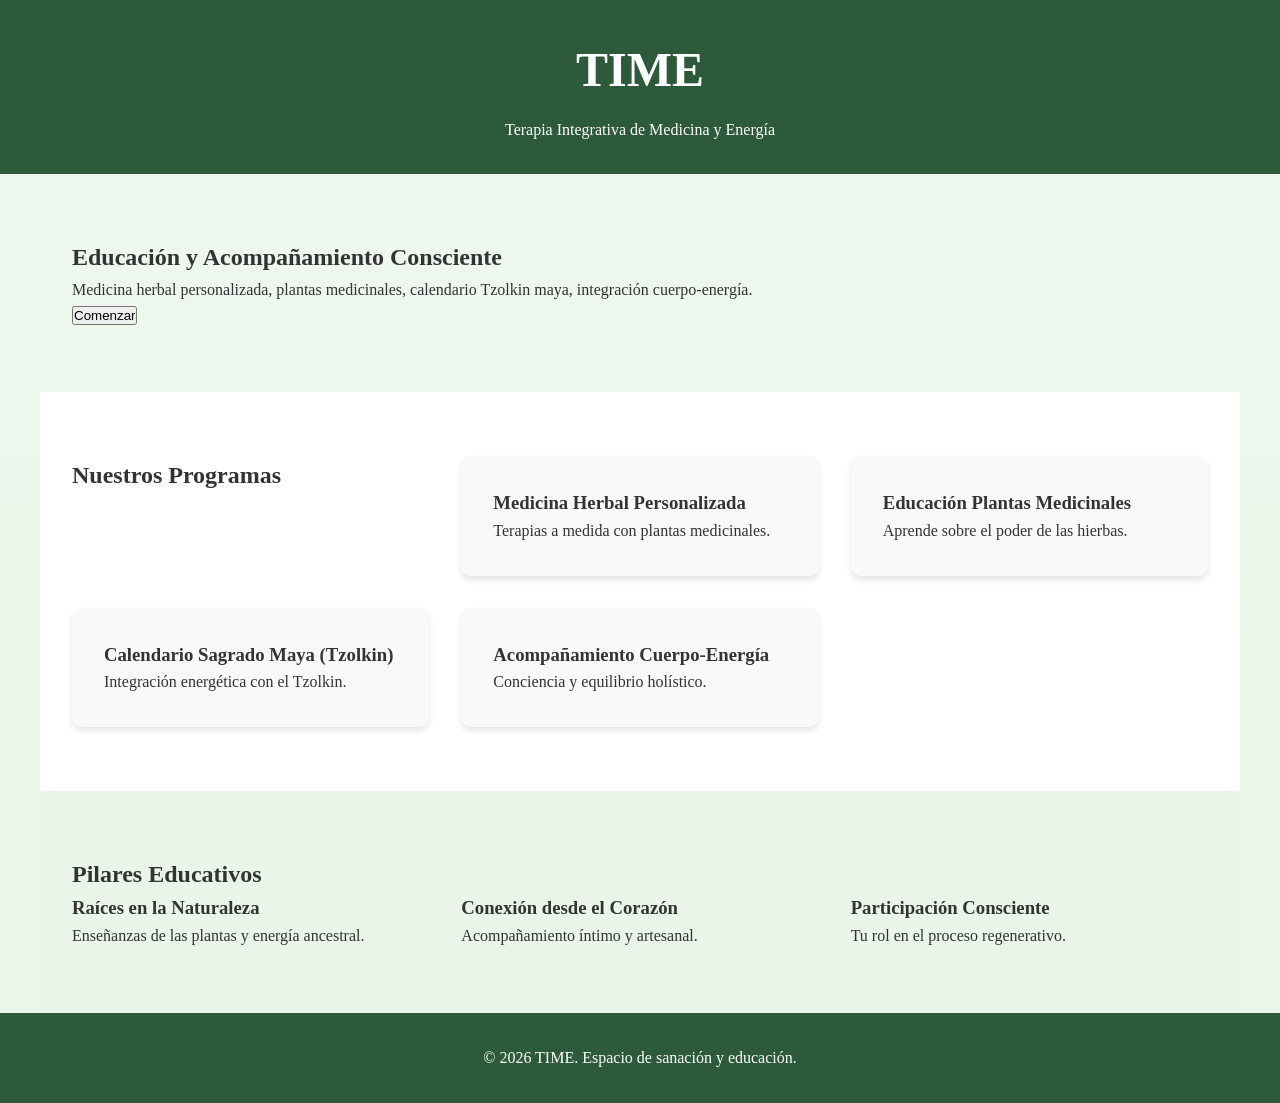
==== index.html @ bc0f1524 "feat: initial baseline PWA ecoversity structure for TIME - Terapia Integrativa" ====
<!DOCTYPE html>
<html lang="es">
<head>
  <meta charset="UTF-8">
  <meta name="viewport" content="width=device-width, initial-scale=1.0">
  <title>TIME - Terapia Integrativa de Medicina y Energía</title>
  <link rel="manifest" href="/manifest.json">
  <meta name="theme-color" content="#4a7c59">
  <style>
    * { margin: 0; padding: 0; box-sizing: border-box; }
    body { font-family: 'Georgia', serif; line-height: 1.6; color: #333; background: linear-gradient(to bottom, #f0f8f0, #e8f5e8); }
    header { background: #2d5a3a; color: white; padding: 2rem 0; text-align: center; }
    h1 { font-size: 3rem; margin-bottom: 0.5rem; }
    subtitle { font-size: 1.2rem; opacity: 0.9; }
    section { padding: 4rem 2rem; max-width: 1200px; margin: 0 auto; }
    .programs { background: white; display: grid; grid-template-columns: repeat(auto-fit, minmax(300px, 1fr)); gap: 2rem; }
    .card { background: #f9f9f9; padding: 2rem; border-radius: 10px; box-shadow: 0 4px 6px rgba(0,0,0,0.1); transition: transform 0.3s; }
    .card:hover { transform: translateY(-5px); }
    .pillars { background: #e8f5e8; }
    .pillars-grid { display: grid; grid-template-columns: repeat(auto-fit, minmax(250px, 1fr)); gap: 2rem; }
    footer { background: #2d5a3a; color: white; text-align: center; padding: 2rem; }
    @media (max-width: 768px) { h1 { font-size: 2rem; } }
  </style>
</head>
<body>
  <header>
    <h1>TIME</h1>
    <p class="subtitle">Terapia Integrativa de Medicina y Energía</p>
  </header>
  <section id="hero">
    <h2>Educación y Acompañamiento Consciente</h2>
    <p>Medicina herbal personalizada, plantas medicinales, calendario Tzolkin maya, integración cuerpo-energía.</p>
    <button>Comenzar</button>
  </section>
  <section class="programs">
    <h2>Nuestros Programas</h2>
    <div class="card">
      <h3>Medicina Herbal Personalizada</h3>
      <p>Terapias a medida con plantas medicinales.</p>
    </div>
    <div class="card">
      <h3>Educación Plantas Medicinales</h3>
      <p>Aprende sobre el poder de las hierbas.</p>
    </div>
    <div class="card">
      <h3>Calendario Sagrado Maya (Tzolkin)</h3>
      <p>Integración energética con el Tzolkin.</p>
    </div>
    <div class="card">
      <h3>Acompañamiento Cuerpo-Energía</h3>
      <p>Conciencia y equilibrio holístico.</p>
    </div>
  </section>
  <section class="pillars">
    <h2>Pilares Educativos</h2>
    <div class="pillars-grid">
      <div>
        <h3>Raíces en la Naturaleza</h3>
        <p>Enseñanzas de las plantas y energía ancestral.</p>
      </div>
      <div>
        <h3>Conexión desde el Corazón</h3>
        <p>Acompañamiento íntimo y artesanal.</p>
      </div>
      <div>
        <h3>Participación Consciente</h3>
        <p>Tu rol en el proceso regenerativo.</p>
      </div>
    </div>
  </section>
  <footer>
    <p>&copy; 2026 TIME. Espacio de sanación y educación.</p>
  </footer>
  <script>
    if ('serviceWorker' in navigator) {
      navigator.serviceWorker.register('/sw.js');
    }
  </script>
</body>
</html>
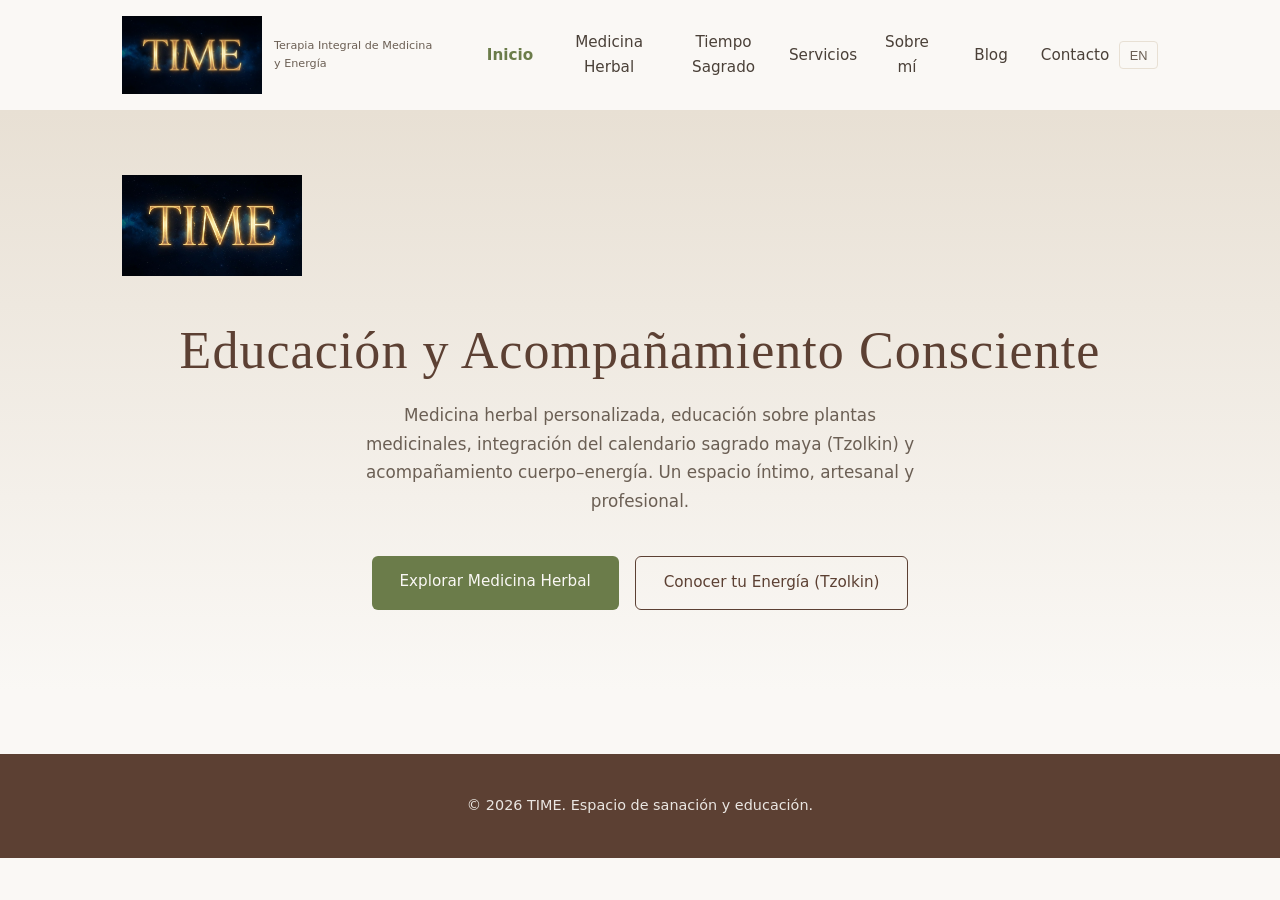
==== commit 8a273f6c: "Full TIME site: multi-page, PWA, ES/EN, Sacred Time background, Vercel-ready Co-authored-by: Cursor " ====
--- a/index.html
+++ b/index.html
@@ -3,78 +3,58 @@
 <head>
   <meta charset="UTF-8">
   <meta name="viewport" content="width=device-width, initial-scale=1.0">
-  <title>TIME - Terapia Integrativa de Medicina y Energía</title>
-  <link rel="manifest" href="/manifest.json">
-  <meta name="theme-color" content="#4a7c59">
-  <style>
-    * { margin: 0; padding: 0; box-sizing: border-box; }
-    body { font-family: 'Georgia', serif; line-height: 1.6; color: #333; background: linear-gradient(to bottom, #f0f8f0, #e8f5e8); }
-    header { background: #2d5a3a; color: white; padding: 2rem 0; text-align: center; }
-    h1 { font-size: 3rem; margin-bottom: 0.5rem; }
-    subtitle { font-size: 1.2rem; opacity: 0.9; }
-    section { padding: 4rem 2rem; max-width: 1200px; margin: 0 auto; }
-    .programs { background: white; display: grid; grid-template-columns: repeat(auto-fit, minmax(300px, 1fr)); gap: 2rem; }
-    .card { background: #f9f9f9; padding: 2rem; border-radius: 10px; box-shadow: 0 4px 6px rgba(0,0,0,0.1); transition: transform 0.3s; }
-    .card:hover { transform: translateY(-5px); }
-    .pillars { background: #e8f5e8; }
-    .pillars-grid { display: grid; grid-template-columns: repeat(auto-fit, minmax(250px, 1fr)); gap: 2rem; }
-    footer { background: #2d5a3a; color: white; text-align: center; padding: 2rem; }
-    @media (max-width: 768px) { h1 { font-size: 2rem; } }
-  </style>
+  <title>TIME – Terapia Integral de Medicina y Energía</title>
+  <meta name="description" content="Medicina herbal personalizada, plantas medicinales, calendario Tzolkin maya, acompañamiento cuerpo-energía.">
+  <link rel="manifest" href="manifest.json">
+  <meta name="theme-color" content="#5c4033">
+  <link rel="stylesheet" href="css/style.css?v=2">
 </head>
 <body>
-  <header>
-    <h1>TIME</h1>
-    <p class="subtitle">Terapia Integrativa de Medicina y Energía</p>
+  <header class="site-header">
+    <div class="header-inner container">
+      <a href="index.html" class="logo">
+        <img src="images/logo-time.png" alt="TIME" width="140">
+        <span class="tagline" data-es="Terapia Integral de Medicina y Energía" data-en="Trascendental Integration of Medicine and Energy">Terapia Integral de Medicina y Energía</span>
+      </a>
+      <button type="button" class="menu-btn" aria-label="Abrir menú">☰</button>
+      <nav id="nav-main" class="nav-main">
+        <a href="index.html" data-es="Inicio" data-en="Home">Inicio</a>
+        <a href="medicina-herbal.html" data-es="Medicina Herbal" data-en="Herbal Medicine">Medicina Herbal</a>
+        <a href="tiempo-sagrado.html" data-es="Tiempo Sagrado" data-en="Sacred Time">Tiempo Sagrado</a>
+        <a href="servicios.html" data-es="Servicios" data-en="Services">Servicios</a>
+        <a href="sobre-mi.html" data-es="Sobre mí" data-en="About me">Sobre mí</a>
+        <a href="blog.html" data-es="Blog" data-en="Blog">Blog</a>
+        <a href="contacto.html" data-es="Contacto" data-en="Contact">Contacto</a>
+        <button type="button" class="lang-toggle" aria-label="Cambiar idioma">EN</button>
+      </nav>
+    </div>
   </header>
-  <section id="hero">
-    <h2>Educación y Acompañamiento Consciente</h2>
-    <p>Medicina herbal personalizada, plantas medicinales, calendario Tzolkin maya, integración cuerpo-energía.</p>
-    <button>Comenzar</button>
-  </section>
-  <section class="programs">
-    <h2>Nuestros Programas</h2>
-    <div class="card">
-      <h3>Medicina Herbal Personalizada</h3>
-      <p>Terapias a medida con plantas medicinales.</p>
+
+  <main>
+    <section class="hero">
+      <div class="container">
+        <div class="logo-large">
+          <img src="images/logo-time.png" alt="TIME" width="180">
+        </div>
+        <h1 data-es="Educación y Acompañamiento Consciente" data-en="Education and Conscious Support">Educación y Acompañamiento Consciente</h1>
+        <p class="intro" data-es="Medicina herbal personalizada, educación sobre plantas medicinales, integración del calendario sagrado maya (Tzolkin) y acompañamiento cuerpo–energía. Un espacio íntimo, artesanal y profesional." data-en="Personalized herbal medicine, education on medicinal plants, integration of the Mayan sacred calendar (Tzolkin) and body–energy support. An intimate, artisanal and professional space.">Medicina herbal personalizada, educación sobre plantas medicinales, integración del calendario sagrado maya (Tzolkin) y acompañamiento cuerpo–energía. Un espacio íntimo, artesanal y profesional.</p>
+        <div class="hero-ctas">
+          <a href="medicina-herbal.html" class="btn btn-primary" data-es="Explorar Medicina Herbal" data-en="Explore Herbal Medicine">Explorar Medicina Herbal</a>
+          <a href="tiempo-sagrado.html" class="btn btn-secondary" data-es="Conocer tu Energía (Tzolkin)" data-en="Discover Your Energy (Tzolkin)">Conocer tu Energía (Tzolkin)</a>
+        </div>
+      </div>
+    </section>
+  </main>
+
+  <footer class="site-footer">
+    <div class="container">
+      <p data-es="© 2026 TIME. Espacio de sanación y educación." data-en="© 2026 TIME. Space for healing and education.">© 2026 TIME. Espacio de sanación y educación.</p>
     </div>
-    <div class="card">
-      <h3>Educación Plantas Medicinales</h3>
-      <p>Aprende sobre el poder de las hierbas.</p>
-    </div>
-    <div class="card">
-      <h3>Calendario Sagrado Maya (Tzolkin)</h3>
-      <p>Integración energética con el Tzolkin.</p>
-    </div>
-    <div class="card">
-      <h3>Acompañamiento Cuerpo-Energía</h3>
-      <p>Conciencia y equilibrio holístico.</p>
-    </div>
-  </section>
-  <section class="pillars">
-    <h2>Pilares Educativos</h2>
-    <div class="pillars-grid">
-      <div>
-        <h3>Raíces en la Naturaleza</h3>
-        <p>Enseñanzas de las plantas y energía ancestral.</p>
-      </div>
-      <div>
-        <h3>Conexión desde el Corazón</h3>
-        <p>Acompañamiento íntimo y artesanal.</p>
-      </div>
-      <div>
-        <h3>Participación Consciente</h3>
-        <p>Tu rol en el proceso regenerativo.</p>
-      </div>
-    </div>
-  </section>
-  <footer>
-    <p>&copy; 2026 TIME. Espacio de sanación y educación.</p>
   </footer>
+
+  <script src="js/main.js"></script>
   <script>
-    if ('serviceWorker' in navigator) {
-      navigator.serviceWorker.register('/sw.js');
-    }
+    if ('serviceWorker' in navigator) navigator.serviceWorker.register('sw.js');
   </script>
 </body>
-</html>+</html>
--- a/css/style.css
+++ b/css/style.css
@@ -0,0 +1,355 @@
+/* TIME – Terapia Integral de Medicina y Energía
+   Paleta: beige arena, terracota, verde oliva, marrón cacao, blanco cálido, azul profundo (detalle) */
+
+:root {
+  /* Colores tierra, no saturados */
+  --beige-arena: #d4c4a8;
+  --terracota: #b8734f;
+  --verde-oliva: #6b7c4a;
+  --marron-cacao: #5c4033;
+  --blanco-calido: #faf8f5;
+  --azul-mariposa: #2c4a6e;
+  --arena-claro: #e8e0d4;
+  --texto: #4a4038;
+  --texto-suave: #6b5f54;
+}
+
+* {
+  margin: 0;
+  padding: 0;
+  box-sizing: border-box;
+}
+
+html {
+  scroll-behavior: smooth;
+}
+
+body {
+  font-family: 'Segoe UI', system-ui, -apple-system, sans-serif;
+  font-size: 1rem;
+  line-height: 1.65;
+  color: var(--texto);
+  background: var(--blanco-calido);
+}
+
+/* Títulos: serif elegante */
+h1, h2, h3, .font-serif {
+  font-family: 'Georgia', 'Times New Roman', serif;
+  font-weight: 400;
+  color: var(--marron-cacao);
+}
+
+h1 { font-size: clamp(2rem, 5vw, 3.25rem); letter-spacing: 0.02em; }
+h2 { font-size: clamp(1.5rem, 3vw, 2.25rem); margin-bottom: 1.5rem; }
+h3 { font-size: 1.25rem; margin-bottom: 0.75rem; }
+
+a {
+  color: var(--verde-oliva);
+  text-decoration: none;
+  transition: color 0.2s;
+}
+a:hover { color: var(--terracota); }
+
+img { max-width: 100%; height: auto; display: block; }
+
+/* ----- Header / Nav (estilo Ecoversity: limpio, horizontal) ----- */
+.site-header {
+  background: var(--blanco-calido);
+  border-bottom: 1px solid var(--arena-claro);
+  padding: 1rem 2rem;
+  position: sticky;
+  top: 0;
+  z-index: 100;
+}
+
+.header-inner {
+  max-width: 1200px;
+  margin: 0 auto;
+  display: flex;
+  align-items: center;
+  justify-content: space-between;
+  gap: 2rem;
+}
+
+.logo {
+  display: flex;
+  align-items: center;
+  gap: 0.75rem;
+  color: var(--marron-cacao);
+  font-family: Georgia, serif;
+  font-size: 1.5rem;
+  font-weight: 400;
+}
+.logo svg { flex-shrink: 0; }
+.logo .tagline {
+  font-family: system-ui, sans-serif;
+  font-size: 0.7rem;
+  color: var(--texto-suave);
+  font-weight: 400;
+  display: block;
+}
+
+.nav-main {
+  display: flex;
+  align-items: center;
+  gap: 0.25rem;
+  list-style: none;
+}
+.nav-main a {
+  display: flex;
+  align-items: center;
+  justify-content: center;
+  padding: 0.5rem 0.75rem;
+  min-width: 5rem;
+  color: var(--texto);
+  font-size: 0.95rem;
+  text-align: center;
+}
+.nav-main a:hover,
+.nav-main a.active { color: var(--verde-oliva); }
+.nav-main a.active { font-weight: 600; }
+
+.lang-toggle {
+  background: none;
+  border: 1px solid var(--arena-claro);
+  padding: 0.35rem 0.6rem;
+  font-size: 0.8rem;
+  color: var(--texto-suave);
+  cursor: pointer;
+  border-radius: 4px;
+}
+.lang-toggle:hover { color: var(--marron-cacao); border-color: var(--beige-arena); }
+
+.menu-btn {
+  display: none;
+  background: none;
+  border: none;
+  padding: 0.5rem;
+  cursor: pointer;
+  color: var(--marron-cacao);
+}
+
+@media (max-width: 900px) {
+  .menu-btn { display: block; }
+  .logo .tagline { display: none; }
+  .nav-main {
+    position: fixed;
+    top: 0;
+    right: 0;
+    width: 280px;
+    height: 100vh;
+    background: var(--blanco-calido);
+    border-left: 1px solid var(--arena-claro);
+    flex-direction: column;
+    align-items: stretch;
+    padding: 4rem 1.5rem 1.5rem;
+    gap: 0;
+    transform: translateX(100%);
+    transition: transform 0.25s;
+    z-index: 101;
+  }
+  .nav-main.is-open { transform: translateX(0); }
+  .nav-main a { padding: 0.75rem 0; border-bottom: 1px solid var(--arena-claro); }
+  .nav-main a:last-child { border-bottom: none; }
+}
+
+/* ----- Contenedor general ----- */
+.container {
+  max-width: 1100px;
+  margin: 0 auto;
+  padding: 0 2rem;
+}
+
+/* ----- Hero / Inicio ----- */
+.hero {
+  padding: 4rem 2rem 5rem;
+  text-align: center;
+  background: linear-gradient(180deg, var(--arena-claro) 0%, var(--blanco-calido) 100%);
+}
+.hero .logo-large { margin-bottom: 2rem; }
+.hero h1 { margin-bottom: 0.5rem; }
+.hero .intro {
+  max-width: 560px;
+  margin: 0 auto 2.5rem;
+  font-size: 1.05rem;
+  color: var(--texto-suave);
+  line-height: 1.7;
+}
+.hero-ctas {
+  display: flex;
+  flex-wrap: wrap;
+  gap: 1rem;
+  justify-content: center;
+}
+.btn {
+  display: inline-block;
+  padding: 0.85rem 1.75rem;
+  font-size: 0.95rem;
+  font-family: inherit;
+  border-radius: 6px;
+  cursor: pointer;
+  transition: background 0.2s, color 0.2s;
+  border: none;
+  text-align: center;
+}
+.btn-primary {
+  background: var(--verde-oliva);
+  color: var(--blanco-calido);
+}
+.btn-primary:hover { background: var(--marron-cacao); color: var(--blanco-calido); }
+.btn-secondary {
+  background: transparent;
+  color: var(--marron-cacao);
+  border: 1px solid var(--marron-cacao);
+}
+.btn-secondary:hover { background: var(--arena-claro); }
+
+/* ----- Secciones genéricas ----- */
+.section {
+  padding: 4rem 2rem;
+}
+.section--alt { background: var(--arena-claro); }
+.section-title {
+  text-align: center;
+  margin-bottom: 3rem;
+}
+
+/* Cards (programas, servicios) */
+.card-grid {
+  display: grid;
+  grid-template-columns: repeat(auto-fit, minmax(280px, 1fr));
+  gap: 2rem;
+}
+.card {
+  background: var(--blanco-calido);
+  border-radius: 8px;
+  overflow: hidden;
+  border: 1px solid var(--arena-claro);
+  transition: box-shadow 0.2s;
+}
+.card:hover { box-shadow: 0 8px 24px rgba(92,64,51,0.08); }
+.card-img {
+  aspect-ratio: 4/3;
+  background: var(--beige-arena);
+  object-fit: cover;
+}
+.card-body { padding: 1.75rem; }
+.card h3 { margin-bottom: 0.5rem; }
+.card p { color: var(--texto-suave); font-size: 0.95rem; margin-bottom: 1rem; }
+.card .btn { margin-top: 0.5rem; }
+
+/* Bloques de texto + imagen */
+.block-row {
+  display: grid;
+  grid-template-columns: 1fr 1fr;
+  gap: 3rem;
+  align-items: center;
+  padding: 3rem 0;
+}
+.block-row:nth-child(even) { direction: rtl; }
+.block-row:nth-child(even) > * { direction: ltr; }
+.block-row .text h2 { margin-bottom: 1rem; }
+.block-row .text p { color: var(--texto-suave); margin-bottom: 1rem; }
+.block-row .img-wrap {
+  aspect-ratio: 4/3;
+  background: var(--arena-claro);
+  border-radius: 8px;
+  overflow: hidden;
+}
+@media (max-width: 768px) {
+  .block-row { grid-template-columns: 1fr; gap: 1.5rem; direction: ltr; }
+  .block-row:nth-child(even) { direction: ltr; }
+}
+
+/* Lista de servicios */
+.service-list { list-style: none; }
+.service-list li {
+  padding: 2rem 0;
+  border-bottom: 1px solid var(--arena-claro);
+  display: grid;
+  grid-template-columns: 1fr auto;
+  gap: 1rem;
+  align-items: start;
+}
+.service-list li:last-child { border-bottom: none; }
+.service-list h3 { margin-bottom: 0.5rem; }
+.service-list .meta { font-size: 0.9rem; color: var(--texto-suave); margin-top: 0.5rem; }
+
+/* Formulario contacto */
+.form-group { margin-bottom: 1.25rem; }
+.form-group label {
+  display: block;
+  font-size: 0.9rem;
+  color: var(--texto-suave);
+  margin-bottom: 0.35rem;
+}
+.form-group input,
+.form-group textarea {
+  width: 100%;
+  padding: 0.65rem 0.85rem;
+  border: 1px solid var(--arena-claro);
+  border-radius: 6px;
+  font-family: inherit;
+  font-size: 1rem;
+  background: var(--blanco-calido);
+}
+.form-group textarea { min-height: 140px; resize: vertical; }
+.contact-extra {
+  margin-top: 2rem;
+  padding-top: 2rem;
+  border-top: 1px solid var(--arena-claro);
+  font-size: 0.95rem;
+  color: var(--texto-suave);
+}
+.contact-extra a { display: inline-block; margin-top: 0.25rem; }
+
+/* Footer */
+.site-footer {
+  background: var(--marron-cacao);
+  color: var(--blanco-calido);
+  padding: 2.5rem 2rem;
+  text-align: center;
+  margin-top: 4rem;
+}
+.site-footer a { color: var(--beige-arena); }
+.site-footer p { font-size: 0.9rem; opacity: 0.9; }
+
+/* Utilidades */
+.visually-hidden {
+  position: absolute;
+  width: 1px;
+  height: 1px;
+  padding: 0;
+  margin: -1px;
+  overflow: hidden;
+  clip: rect(0,0,0,0);
+  border: 0;
+}
+
+/* ----- Tiempo Sagrado / Sacred Time: watermark background ----- */
+/* To move the image: edit background-position below (e.g. 50px = higher, 80px = lower) */
+.page-sacred-time .sacred-time-main {
+  position: relative;
+  min-height: 50vh;
+}
+.page-sacred-time .sacred-time-main::before {
+  content: '';
+  position: fixed;
+  top: 0;
+  left: 0;
+  right: 0;
+  bottom: 0;
+  background-image: url('../images/sacred-time-bg.png');
+  background-size: cover;
+  /* Vertical position: smaller value = image higher, larger = lower (e.g. 50px, 65px, 80px) */
+  background-position: center -200px;
+  background-repeat: no-repeat;
+  opacity: 0.12;
+  z-index: -1;
+  pointer-events: none;
+}
+.page-sacred-time .sacred-time-main .section,
+.page-sacred-time .sacred-time-main .container {
+  position: relative;
+  z-index: 1;
+}
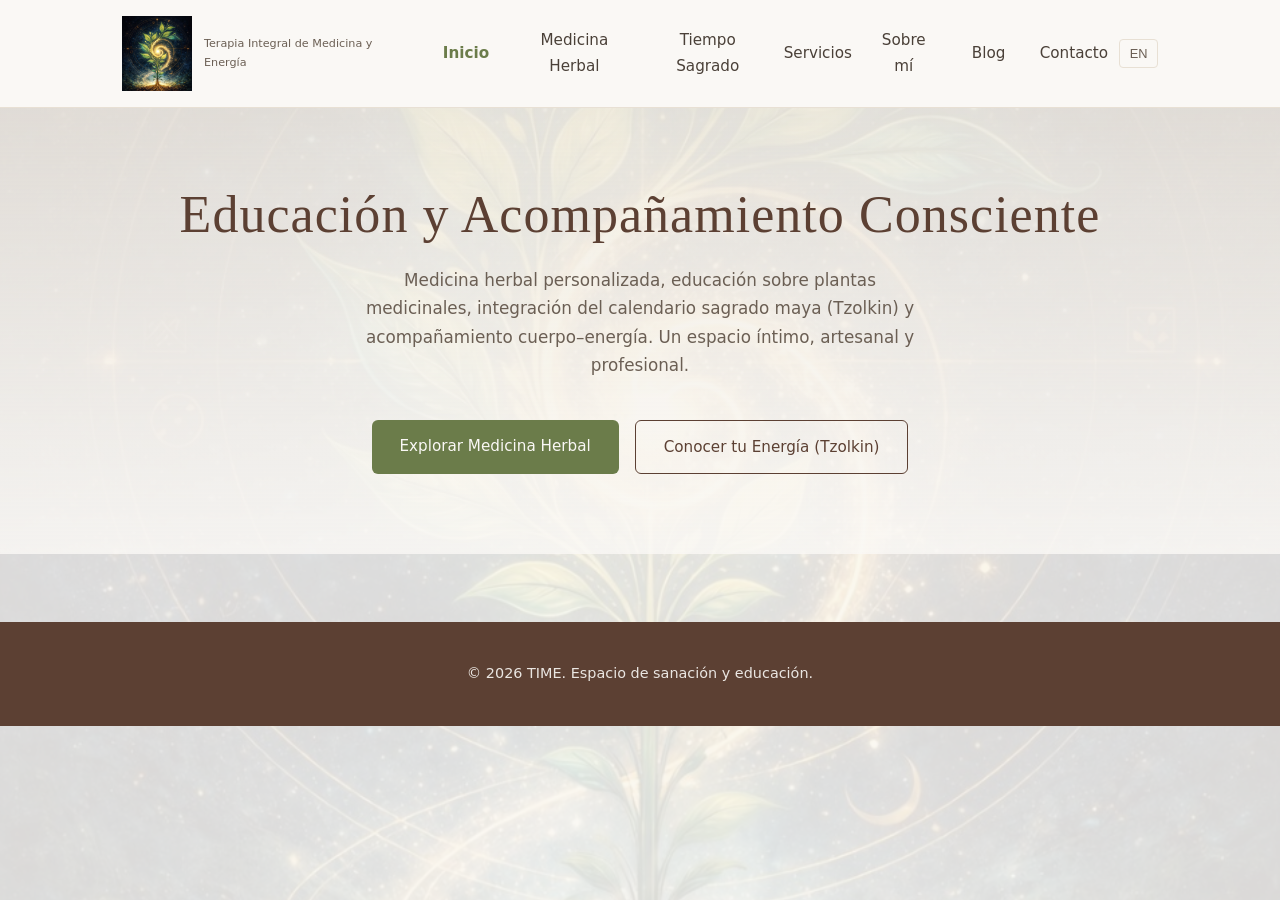
==== commit cdc4d0c7: "Release v1.0.1: logo as watermark on home, contact social logos, language persistence, cache fixes C" ====
--- a/index.html
+++ b/index.html
@@ -7,13 +7,13 @@
   <meta name="description" content="Medicina herbal personalizada, plantas medicinales, calendario Tzolkin maya, acompañamiento cuerpo-energía.">
   <link rel="manifest" href="manifest.json">
   <meta name="theme-color" content="#5c4033">
-  <link rel="stylesheet" href="css/style.css?v=2">
+  <link rel="stylesheet" href="css/style.css?v=3">
 </head>
-<body>
+<body class="page-inicio">
   <header class="site-header">
     <div class="header-inner container">
       <a href="index.html" class="logo">
-        <img src="images/logo-time.png" alt="TIME" width="140">
+        <img src="images/logo-plant.png" alt="TIME" width="70">
         <span class="tagline" data-es="Terapia Integral de Medicina y Energía" data-en="Trascendental Integration of Medicine and Energy">Terapia Integral de Medicina y Energía</span>
       </a>
       <button type="button" class="menu-btn" aria-label="Abrir menú">☰</button>
@@ -30,12 +30,9 @@
     </div>
   </header>
 
-  <main>
+  <main class="inicio-main">
     <section class="hero">
       <div class="container">
-        <div class="logo-large">
-          <img src="images/logo-time.png" alt="TIME" width="180">
-        </div>
         <h1 data-es="Educación y Acompañamiento Consciente" data-en="Education and Conscious Support">Educación y Acompañamiento Consciente</h1>
         <p class="intro" data-es="Medicina herbal personalizada, educación sobre plantas medicinales, integración del calendario sagrado maya (Tzolkin) y acompañamiento cuerpo–energía. Un espacio íntimo, artesanal y profesional." data-en="Personalized herbal medicine, education on medicinal plants, integration of the Mayan sacred calendar (Tzolkin) and body–energy support. An intimate, artisanal and professional space.">Medicina herbal personalizada, educación sobre plantas medicinales, integración del calendario sagrado maya (Tzolkin) y acompañamiento cuerpo–energía. Un espacio íntimo, artesanal y profesional.</p>
         <div class="hero-ctas">
--- a/css/style.css
+++ b/css/style.css
@@ -80,7 +80,8 @@
   font-size: 1.5rem;
   font-weight: 400;
 }
-.logo svg { flex-shrink: 0; }
+.logo img,
+.logo svg { flex-shrink: 0; max-width: 100%; height: auto; }
 .logo .tagline {
   font-family: system-ui, sans-serif;
   font-size: 0.7rem;
@@ -120,6 +121,7 @@
 }
 .lang-toggle:hover { color: var(--marron-cacao); border-color: var(--beige-arena); }
 
+/* Hamburger menu button (☰): adjust font-size to change icon size (e.g. 1.5rem, 2rem) */
 .menu-btn {
   display: none;
   background: none;
@@ -127,9 +129,15 @@
   padding: 0.5rem;
   cursor: pointer;
   color: var(--marron-cacao);
-}
-
-@media (max-width: 900px) {
+  font-size: 3rem;
+  line-height: 1;
+}
+
+@media (max-width: 1100px) {
+  .logo .tagline { display: none; }
+}
+
+@media (max-width: 1024px) {
   .menu-btn { display: block; }
   .logo .tagline { display: none; }
   .nav-main {
@@ -302,6 +310,8 @@
   color: var(--texto-suave);
 }
 .contact-extra a { display: inline-block; margin-top: 0.25rem; }
+.contact-extra .social-links a { color: var(--marron-cacao); margin-top: 0; transition: color 0.2s, transform 0.2s; }
+.contact-extra .social-links a:hover { color: var(--verde-oliva); transform: scale(1.1); }
 
 /* Footer */
 .site-footer {
@@ -353,3 +363,33 @@
   position: relative;
   z-index: 1;
 }
+
+/* ----- Inicio / Home: logo as watermarked background ----- */
+.page-inicio .inicio-main {
+  position: relative;
+  min-height: 50vh;
+}
+.page-inicio .inicio-main::before {
+  content: '';
+  position: fixed;
+  top: 0;
+  left: 0;
+  right: 0;
+  bottom: 0;
+  background-image: url('../images/logo-plant.png');
+  background-size: cover;
+  background-position: center center;
+  background-repeat: no-repeat;
+  opacity: 0.12;
+  z-index: -1;
+  pointer-events: none;
+}
+.page-inicio .inicio-main .hero {
+  position: relative;
+  z-index: 1;
+  background: linear-gradient(180deg, rgba(232, 224, 212, 0.4) 0%, rgba(250, 248, 245, 0.82) 100%);
+}
+.page-inicio .inicio-main .container {
+  position: relative;
+  z-index: 1;
+}
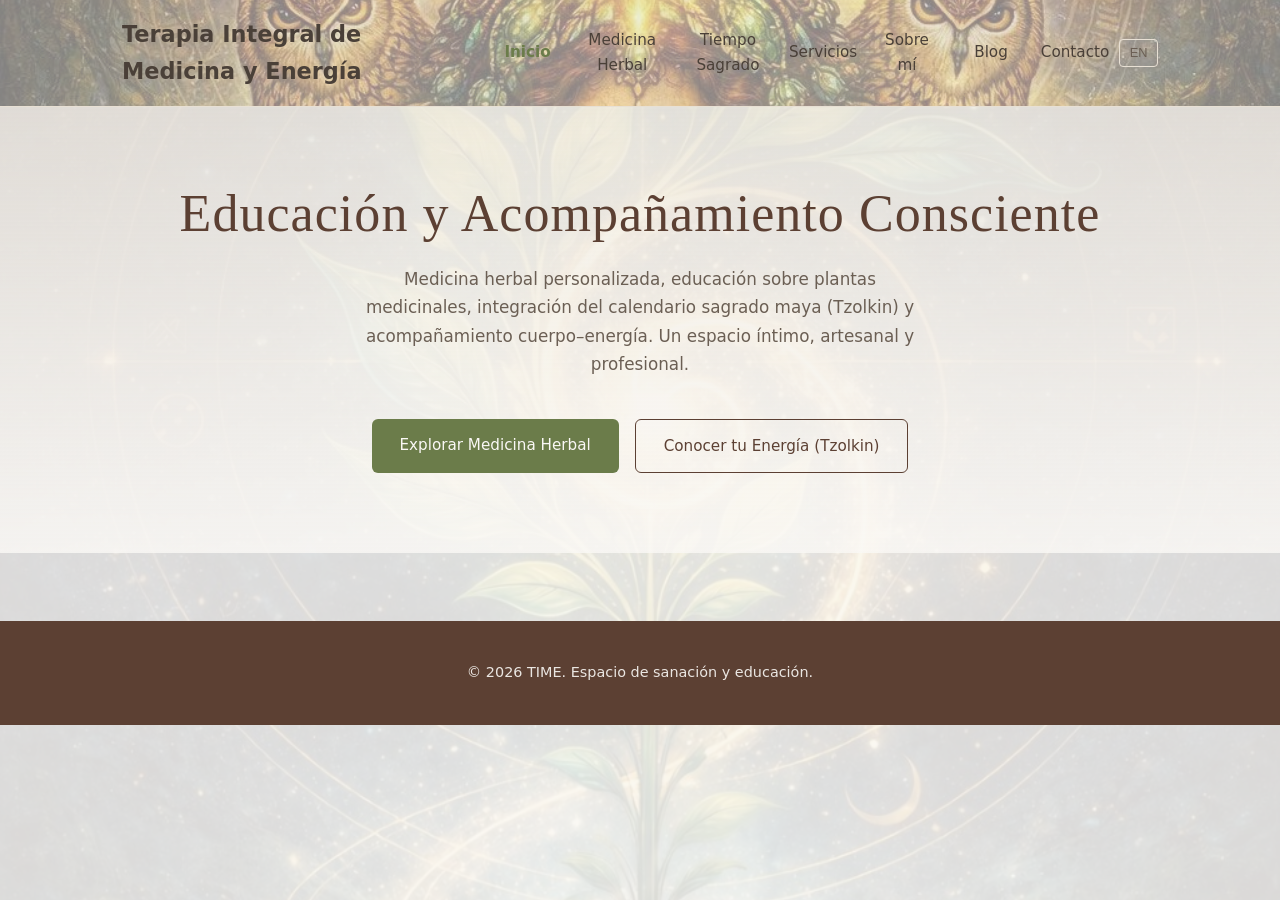
==== commit 52725747: "feat(header): remove logo, bold/larger title left-align, add bg image v1.1.1" ====
--- a/index.html
+++ b/index.html
@@ -13,7 +13,6 @@
   <header class="site-header">
     <div class="header-inner container">
       <a href="index.html" class="logo">
-        <img src="images/logo-plant.png" alt="TIME" width="70">
         <span class="tagline" data-es="Terapia Integral de Medicina y Energía" data-en="Trascendental Integration of Medicine and Energy">Terapia Integral de Medicina y Energía</span>
       </a>
       <button type="button" class="menu-btn" aria-label="Abrir menú">☰</button>
--- a/css/style.css
+++ b/css/style.css
@@ -54,7 +54,7 @@
 
 /* ----- Header / Nav (estilo Ecoversity: limpio, horizontal) ----- */
 .site-header {
-  background: var(--blanco-calido);
+  position: relative;
   border-bottom: 1px solid var(--arena-claro);
   padding: 1rem 2rem;
   position: sticky;
@@ -62,6 +62,21 @@
   z-index: 100;
 }
 
+.site-header::before {
+  content: '';
+  position: absolute;
+  top: 0;
+  left: 0;
+  right: 0;
+  bottom: 0;
+  background-image: url('../images/header-bg.jpg');
+  background-size: cover;
+  background-position: center;
+  background-repeat: no-repeat;
+  opacity: 0.4;
+  z-index: -1;
+}
+
 .header-inner {
   max-width: 1200px;
   margin: 0 auto;
@@ -84,10 +99,11 @@
 .logo svg { flex-shrink: 0; max-width: 100%; height: auto; }
 .logo .tagline {
   font-family: system-ui, sans-serif;
-  font-size: 0.7rem;
-  color: var(--texto-suave);
-  font-weight: 400;
+  font-size: 1.4rem;
+  color: var(--texto);
+  font-weight: 700;
   display: block;
+  text-align: left;
 }
 
 .nav-main {
@@ -133,13 +149,8 @@
   line-height: 1;
 }
 
-@media (max-width: 1100px) {
-  .logo .tagline { display: none; }
-}
-
 @media (max-width: 1024px) {
   .menu-btn { display: block; }
-  .logo .tagline { display: none; }
   .nav-main {
     position: fixed;
     top: 0;
@@ -161,6 +172,16 @@
   .nav-main a:last-child { border-bottom: none; }
 }
 
+@media (max-width: 768px) {
+  .logo .tagline { font-size: 0.6rem; }
+}
+
+@media (max-width: 480px) {
+  .logo { gap: 0.5rem; }
+  .logo img { width: 50px; }
+  .logo .tagline { font-size: 0.55rem; }
+}
+
 /* ----- Contenedor general ----- */
 .container {
   max-width: 1100px;
@@ -334,6 +355,79 @@
   overflow: hidden;
   clip: rect(0,0,0,0);
   border: 0;
+}
+
+/* ----- Carousel ----- */
+.carousel {
+  position: relative;
+  width: 100%;
+  height: 250px;
+  overflow: hidden;
+  background: var(--arena-claro);
+  cursor: grab;
+  user-select: none;
+  touch-action: pan-y;
+}
+.carousel:active { cursor: grabbing; }
+
+.carousel-track {
+  display: flex;
+  height: 100%;
+  transition: transform 0.4s ease-in-out;
+}
+
+.carousel-slide {
+  min-width: 100%;
+  height: 100%;
+  display: flex;
+  align-items: center;
+  justify-content: center;
+}
+
+.carousel-slide img {
+  width: 100%;
+  height: 100%;
+  object-fit: cover;
+  pointer-events: none;
+}
+
+.carousel-dots {
+  position: absolute;
+  bottom: 12px;
+  left: 50%;
+  transform: translateX(-50%);
+  display: flex;
+  gap: 8px;
+  z-index: 2;
+}
+
+.carousel-dot {
+  width: 8px;
+  height: 8px;
+  border-radius: 50%;
+  border: none;
+  background: rgba(255, 255, 255, 0.5);
+  cursor: pointer;
+  padding: 0;
+  transition: background 0.3s, transform 0.2s;
+}
+
+.carousel-dot:hover {
+  background: rgba(255, 255, 255, 0.8);
+  transform: scale(1.2);
+}
+
+.carousel-dot.active {
+  background: rgba(255, 255, 255, 0.95);
+  transform: scale(1.3);
+}
+
+@media (max-width: 768px) {
+  .carousel { height: 220px; }
+}
+
+@media (max-width: 480px) {
+  .carousel { height: 200px; }
 }
 
 /* ----- Tiempo Sagrado / Sacred Time: watermark background ----- */
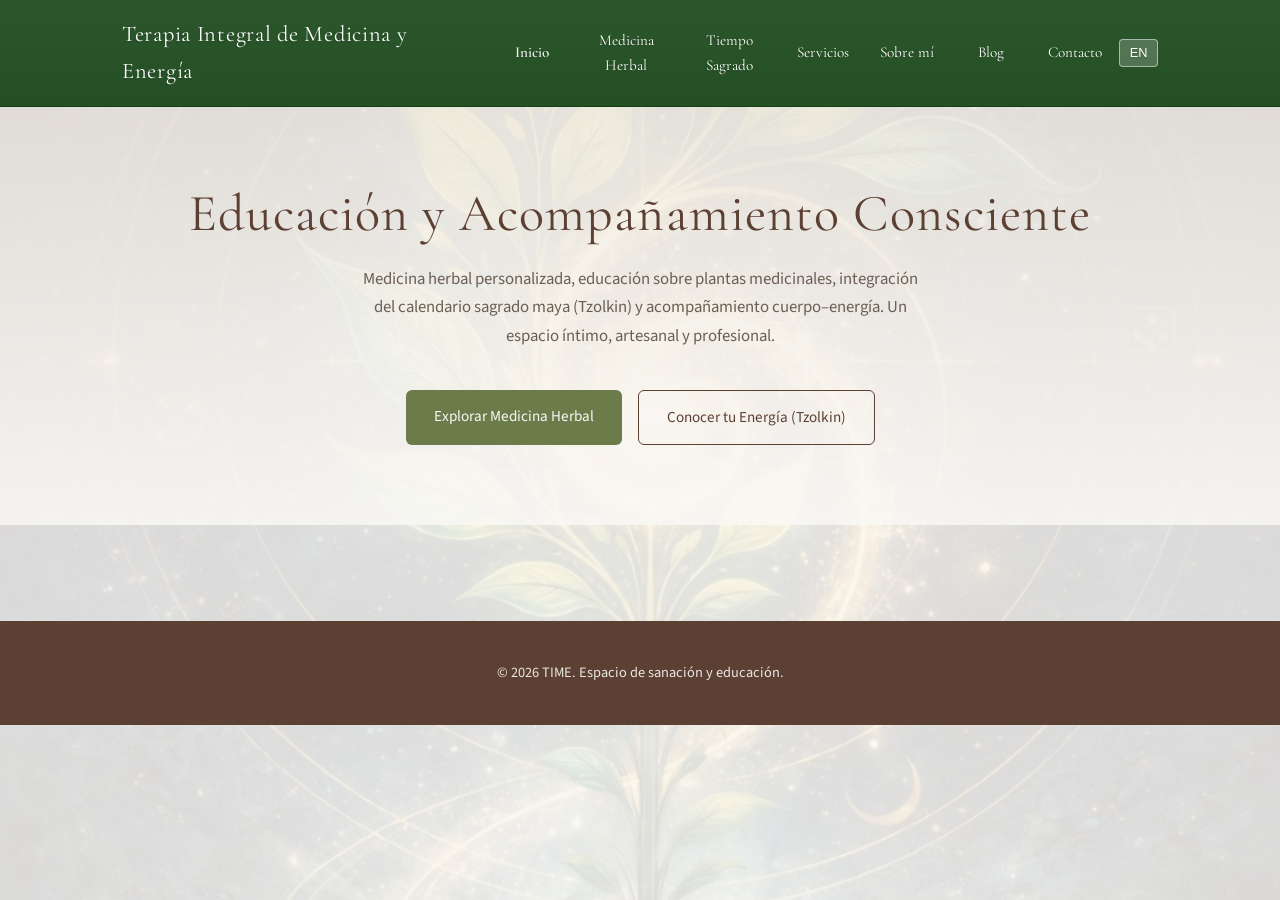
==== commit 100f4b16: "Header polish: matte washed-out green, TIME/tagline responsive text, letter-spacing, cache bust v8 C" ====
--- a/index.html
+++ b/index.html
@@ -7,12 +7,13 @@
   <meta name="description" content="Medicina herbal personalizada, plantas medicinales, calendario Tzolkin maya, acompañamiento cuerpo-energía.">
   <link rel="manifest" href="manifest.json">
   <meta name="theme-color" content="#5c4033">
-  <link rel="stylesheet" href="css/style.css?v=3">
+  <link rel="stylesheet" href="css/style.css?v=8">
 </head>
 <body class="page-inicio">
   <header class="site-header">
     <div class="header-inner container">
       <a href="index.html" class="logo">
+        <span class="logo-short">TIME</span>
         <span class="tagline" data-es="Terapia Integral de Medicina y Energía" data-en="Trascendental Integration of Medicine and Energy">Terapia Integral de Medicina y Energía</span>
       </a>
       <button type="button" class="menu-btn" aria-label="Abrir menú">☰</button>
@@ -48,7 +49,7 @@
     </div>
   </footer>
 
-  <script src="js/main.js"></script>
+  <script src="js/main.js?v=8"></script>
   <script>
     if ('serviceWorker' in navigator) navigator.serviceWorker.register('sw.js');
   </script>
--- a/css/style.css
+++ b/css/style.css
@@ -1,5 +1,22 @@
 /* TIME – Terapia Integral de Medicina y Energía
-   Paleta: beige arena, terracota, verde oliva, marrón cacao, blanco cálido, azul profundo (detalle) */
+   Paleta: beige arena, terracota, verde oliva, marrón cacao, blanco cálido, azul profundo (detalle)
+   Fonts: Early Quake (title/tagline), Cormorant Garamond (headings), Source Sans 3 (body) */
+@import url('https://fonts.googleapis.com/css2?family=Cormorant+Garamond:ital,wght@0,400;0,600;1,400&family=Source+Sans+3:ital,wght@0,400;0,600;1,400&display=swap');
+
+@font-face {
+  font-family: 'Early Quake';
+  src: url('../fonts/myfonts_order_6958304362666/EarlyQuake-Regular.otf') format('opentype');
+  font-weight: normal;
+  font-style: normal;
+  font-display: swap;
+}
+@font-face {
+  font-family: 'Mad Rascal';
+  src: url('../fonts/myfonts_order_6958296629418/MadRascal-MediumExpanded.otf') format('opentype');
+  font-weight: 500;
+  font-style: normal;
+  font-display: swap;
+}
 
 :root {
   /* Colores tierra, no saturados */
@@ -25,16 +42,16 @@
 }
 
 body {
-  font-family: 'Segoe UI', system-ui, -apple-system, sans-serif;
+  font-family: 'Source Sans 3', 'Segoe UI', system-ui, sans-serif;
   font-size: 1rem;
   line-height: 1.65;
   color: var(--texto);
   background: var(--blanco-calido);
 }
 
-/* Títulos: serif elegante */
+/* Títulos: serif elegante (Cormorant Garamond) */
 h1, h2, h3, .font-serif {
-  font-family: 'Georgia', 'Times New Roman', serif;
+  font-family: 'Cormorant Garamond', Georgia, serif;
   font-weight: 400;
   color: var(--marron-cacao);
 }
@@ -52,29 +69,32 @@
 
 img { max-width: 100%; height: auto; display: block; }
 
-/* ----- Header / Nav (estilo Ecoversity: limpio, horizontal) ----- */
+/* ----- Header: dark green background, white title & menu ----- */
 .site-header {
   position: relative;
-  border-bottom: 1px solid var(--arena-claro);
+  background: #1a4d1a;
+  border-bottom: 1px solid rgba(0,0,0,0.2);
   padding: 1rem 2rem;
   position: sticky;
   top: 0;
   z-index: 100;
 }
-
-.site-header::before {
+.site-header::after {
   content: '';
   position: absolute;
-  top: 0;
-  left: 0;
-  right: 0;
-  bottom: 0;
-  background-image: url('../images/header-bg.jpg');
-  background-size: cover;
-  background-position: center;
-  background-repeat: no-repeat;
-  opacity: 0.4;
-  z-index: -1;
+  inset: 0;
+  background: linear-gradient(rgba(255,255,255,0.09), rgba(255,255,255,0.06)), rgba(0,0,0,0.10);
+  pointer-events: none;
+  z-index: 0;
+}
+.site-header .header-inner {
+  position: relative;
+  z-index: 1;
+  opacity: 0;
+  animation: headerTextFadeIn 0.8s ease-out 0.1s forwards;
+}
+@keyframes headerTextFadeIn {
+  to { opacity: 1; }
 }
 
 .header-inner {
@@ -90,20 +110,33 @@
   display: flex;
   align-items: center;
   gap: 0.75rem;
-  color: var(--marron-cacao);
-  font-family: Georgia, serif;
+  color: #fff;
+  font-family: 'Cormorant Garamond', Georgia, serif;
   font-size: 1.5rem;
   font-weight: 400;
+  letter-spacing: 0.03em;
 }
 .logo img,
 .logo svg { flex-shrink: 0; max-width: 100%; height: auto; }
+.logo .logo-short {
+  font-family: 'Early Quake', 'Cormorant Garamond', Georgia, serif;
+  font-size: 1.4rem;
+  color: #fff;
+  font-weight: normal;
+  display: none;
+}
 .logo .tagline {
-  font-family: system-ui, sans-serif;
+  font-family: 'Early Quake', 'Cormorant Garamond', Georgia, serif;
   font-size: 1.4rem;
-  color: var(--texto);
-  font-weight: 700;
-  display: block;
+  color: #fff;
+  font-weight: 400;
+  display: inline-block;
   text-align: left;
+  padding: 0;
+  background: transparent;
+  border: none;
+  border-radius: 0;
+  text-shadow: 0 1px 2px rgba(0,0,0,0.2);
 }
 
 .nav-main {
@@ -118,24 +151,27 @@
   justify-content: center;
   padding: 0.5rem 0.75rem;
   min-width: 5rem;
-  color: var(--texto);
+  font-family: 'Mad Rascal', 'Cormorant Garamond', Georgia, serif;
+  color: #fff;
   font-size: 0.95rem;
   text-align: center;
+  text-shadow: 0 1px 2px rgba(0,0,0,0.2);
 }
 .nav-main a:hover,
-.nav-main a.active { color: var(--verde-oliva); }
+.nav-main a.active { color: rgba(255,255,255,0.9); }
 .nav-main a.active { font-weight: 600; }
 
 .lang-toggle {
-  background: none;
-  border: 1px solid var(--arena-claro);
+  background: rgba(255,255,255,0.2);
+  border: 1px solid rgba(255,255,255,0.5);
   padding: 0.35rem 0.6rem;
   font-size: 0.8rem;
-  color: var(--texto-suave);
+  color: #fff;
   cursor: pointer;
   border-radius: 4px;
-}
-.lang-toggle:hover { color: var(--marron-cacao); border-color: var(--beige-arena); }
+  text-shadow: 0 1px 2px rgba(0,0,0,0.2);
+}
+.lang-toggle:hover { color: #fff; border-color: rgba(255,255,255,0.8); background: rgba(255,255,255,0.25); }
 
 /* Hamburger menu button (☰): adjust font-size to change icon size (e.g. 1.5rem, 2rem) */
 .menu-btn {
@@ -144,9 +180,10 @@
   border: none;
   padding: 0.5rem;
   cursor: pointer;
-  color: var(--marron-cacao);
+  color: #fff;
   font-size: 3rem;
   line-height: 1;
+  text-shadow: 0 1px 2px rgba(0,0,0,0.2);
 }
 
 @media (max-width: 1024px) {
@@ -168,18 +205,30 @@
     z-index: 101;
   }
   .nav-main.is-open { transform: translateX(0); }
-  .nav-main a { padding: 0.75rem 0; border-bottom: 1px solid var(--arena-claro); }
+  .nav-main a { padding: 0.75rem 0; border-bottom: 1px solid var(--arena-claro); color: var(--texto); text-shadow: none; }
   .nav-main a:last-child { border-bottom: none; }
+  .nav-main .lang-toggle { color: var(--texto); background: rgba(0,0,0,0.06); border-color: var(--arena-claro); text-shadow: none; }
+  .nav-main .lang-toggle:hover { color: var(--marron-cacao); border-color: var(--beige-arena); }
 }
 
 @media (max-width: 768px) {
-  .logo .tagline { font-size: 0.6rem; }
+  .logo .tagline { font-size: 1.4rem; }
+}
+
+/* Narrow / portrait: show only "TIME"; wide: show full tagline */
+@media (max-width: 700px), (orientation: portrait) and (max-width: 900px) {
+  .logo .logo-short { display: inline-block; }
+  .logo .tagline { display: none !important; }
+}
+
+@media (min-width: 701px) and (orientation: landscape) {
+  .logo .logo-short { display: none; }
+  .logo .tagline { display: inline-block; }
 }
 
 @media (max-width: 480px) {
   .logo { gap: 0.5rem; }
-  .logo img { width: 50px; }
-  .logo .tagline { font-size: 0.55rem; }
+  .logo .tagline { font-size: 1.4rem; }
 }
 
 /* ----- Contenedor general ----- */
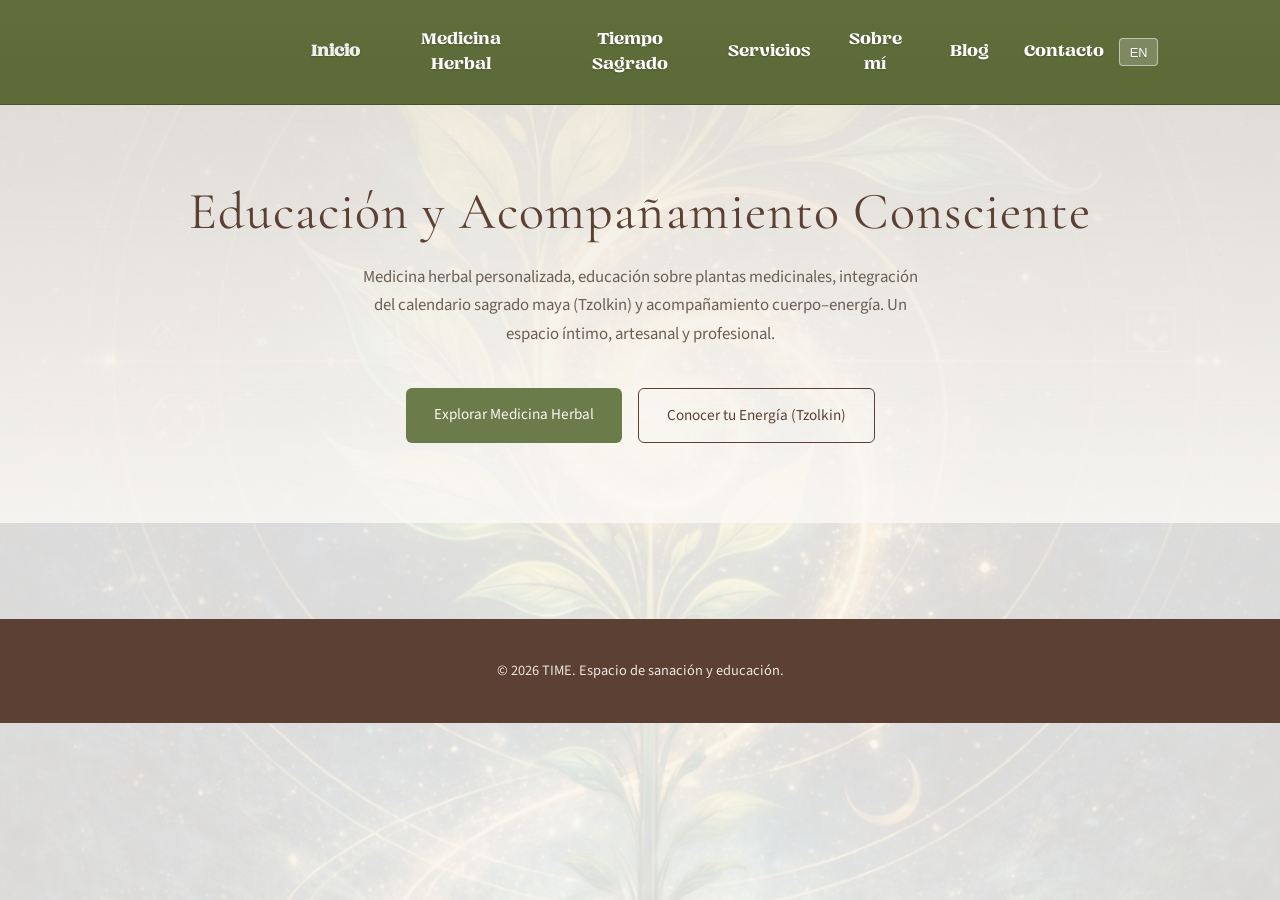
==== commit 4b070cdd: "Video logo: double size, olive header, remove tagline, cache v9 Made-with: Cursor" ====
--- a/index.html
+++ b/index.html
@@ -7,14 +7,13 @@
   <meta name="description" content="Medicina herbal personalizada, plantas medicinales, calendario Tzolkin maya, acompañamiento cuerpo-energía.">
   <link rel="manifest" href="manifest.json">
   <meta name="theme-color" content="#5c4033">
-  <link rel="stylesheet" href="css/style.css?v=8">
+  <link rel="stylesheet" href="css/style.css?v=9">
 </head>
 <body class="page-inicio">
   <header class="site-header">
     <div class="header-inner container">
       <a href="index.html" class="logo">
-        <span class="logo-short">TIME</span>
-        <span class="tagline" data-es="Terapia Integral de Medicina y Energía" data-en="Trascendental Integration of Medicine and Energy">Terapia Integral de Medicina y Energía</span>
+        <video class="logo-video" src="videos/TIME-title.mp4" autoplay loop muted playsinline aria-hidden="true"></video>
       </a>
       <button type="button" class="menu-btn" aria-label="Abrir menú">☰</button>
       <nav id="nav-main" class="nav-main">
@@ -49,7 +48,7 @@
     </div>
   </footer>
 
-  <script src="js/main.js?v=8"></script>
+  <script src="js/main.js?v=9"></script>
   <script>
     if ('serviceWorker' in navigator) navigator.serviceWorker.register('sw.js');
   </script>
--- a/css/style.css
+++ b/css/style.css
@@ -69,10 +69,10 @@
 
 img { max-width: 100%; height: auto; display: block; }
 
-/* ----- Header: dark green background, white title & menu ----- */
+/* ----- Header: olive green to match logo video; change #5a6b2f to tune ----- */
 .site-header {
   position: relative;
-  background: #1a4d1a;
+  background: #5a6b2f;
   border-bottom: 1px solid rgba(0,0,0,0.2);
   padding: 1rem 2rem;
   position: sticky;
@@ -115,6 +115,19 @@
   font-size: 1.5rem;
   font-weight: 400;
   letter-spacing: 0.03em;
+  min-width: 0;
+  max-width: 100%;
+}
+/* Logo video size: tune height, max-height, max-width here (double = 4.5rem / 96px / 240px) */
+.logo .logo-video {
+  flex-shrink: 0;
+  display: block;
+  height: 4.5rem;
+  max-height: 96px;
+  width: auto;
+  max-width: 240px;
+  object-fit: contain;
+  border-radius: 8px;
 }
 .logo img,
 .logo svg { flex-shrink: 0; max-width: 100%; height: auto; }
@@ -123,20 +136,11 @@
   font-size: 1.4rem;
   color: #fff;
   font-weight: normal;
+  letter-spacing: 0.08em;
   display: none;
 }
 .logo .tagline {
-  font-family: 'Early Quake', 'Cormorant Garamond', Georgia, serif;
-  font-size: 1.4rem;
-  color: #fff;
-  font-weight: 400;
-  display: inline-block;
-  text-align: left;
-  padding: 0;
-  background: transparent;
-  border: none;
-  border-radius: 0;
-  text-shadow: 0 1px 2px rgba(0,0,0,0.2);
+  display: none;
 }
 
 .nav-main {
@@ -212,23 +216,19 @@
 }
 
 @media (max-width: 768px) {
-  .logo .tagline { font-size: 1.4rem; }
-}
-
-/* Narrow / portrait: show only "TIME"; wide: show full tagline */
+}
+
+/* Portrait: video only; landscape: video only (tagline removed) */
 @media (max-width: 700px), (orientation: portrait) and (max-width: 900px) {
-  .logo .logo-short { display: inline-block; }
-  .logo .tagline { display: none !important; }
+  .logo .logo-video { display: block; }
 }
 
 @media (min-width: 701px) and (orientation: landscape) {
-  .logo .logo-short { display: none; }
-  .logo .tagline { display: inline-block; }
+  .logo .logo-video { display: block; }
 }
 
 @media (max-width: 480px) {
   .logo { gap: 0.5rem; }
-  .logo .tagline { font-size: 1.4rem; }
 }
 
 /* ----- Contenedor general ----- */
@@ -306,6 +306,17 @@
   transition: box-shadow 0.2s;
 }
 .card:hover { box-shadow: 0 8px 24px rgba(92,64,51,0.08); }
+
+/* Scroll animations */
+.card.animate-on-scroll {
+  opacity: 0;
+  transform: translateY(30px);
+  transition: opacity 0.8s ease, transform 0.8s ease;
+}
+.card.animate-on-scroll.is-visible {
+  opacity: 1;
+  transform: translateY(0);
+}
 .card-img {
   aspect-ratio: 4/3;
   background: var(--beige-arena);
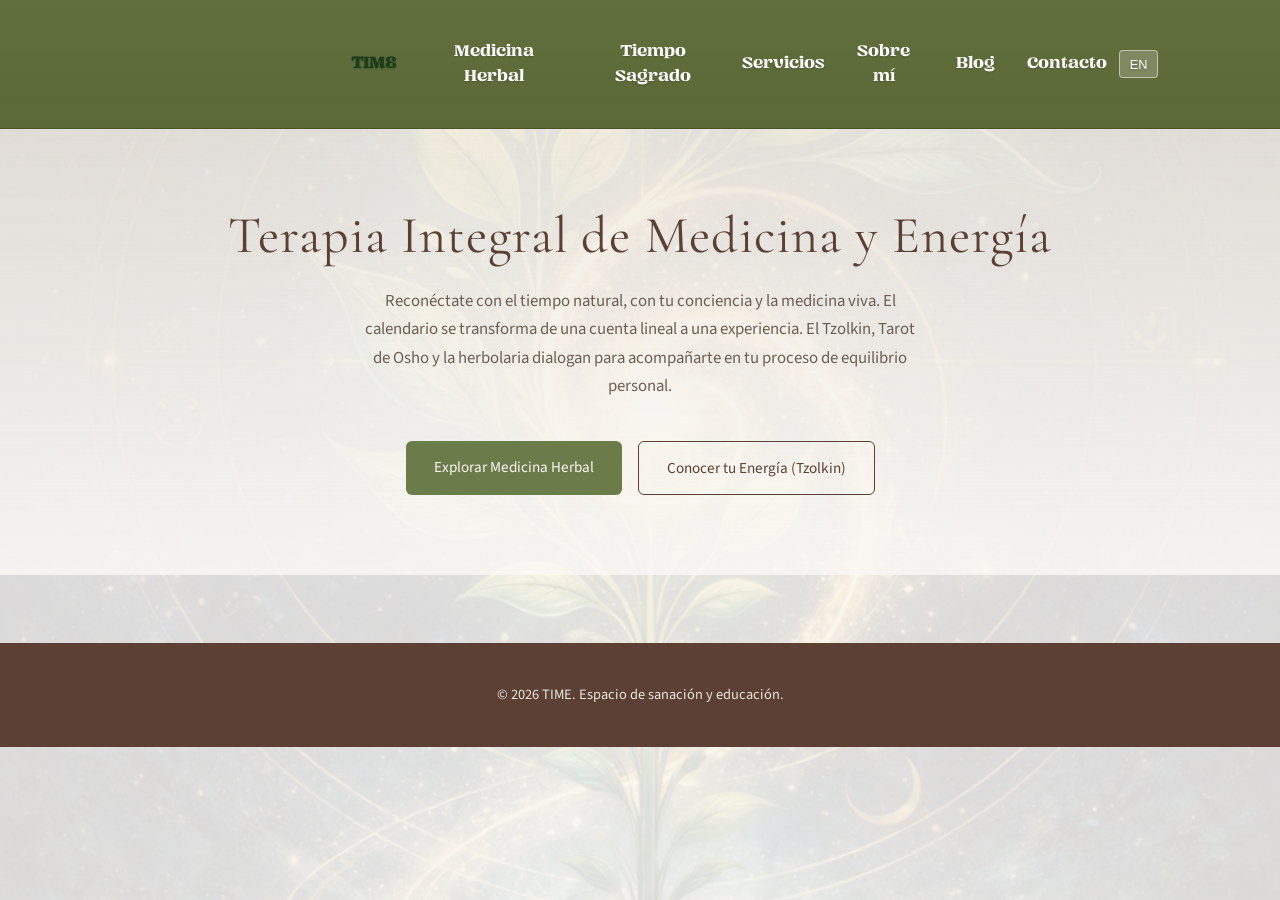
==== commit ccbb1388: "Intro: video background (plantgalaxy.mp4), TIME logo grow+center+dim with video, 2s crossfade to pag" ====
--- a/index.html
+++ b/index.html
@@ -7,9 +7,13 @@
   <meta name="description" content="Medicina herbal personalizada, plantas medicinales, calendario Tzolkin maya, acompañamiento cuerpo-energía.">
   <link rel="manifest" href="manifest.json">
   <meta name="theme-color" content="#5c4033">
-  <link rel="stylesheet" href="css/style.css?v=9">
+  <link rel="stylesheet" href="css/style.css?v=10">
 </head>
-<body class="page-inicio">
+<body class="page-inicio splash-active">
+  <div id="splash-intro" class="splash-intro" aria-hidden="true">
+    <video class="splash-intro__bg" src="videos/plantgalaxy.mp4" autoplay muted playsinline></video>
+    <img src="images/TIME-removebg.png" alt="" class="splash-intro__logo">
+  </div>
   <header class="site-header">
     <div class="header-inner container">
       <a href="index.html" class="logo">
@@ -17,7 +21,7 @@
       </a>
       <button type="button" class="menu-btn" aria-label="Abrir menú">☰</button>
       <nav id="nav-main" class="nav-main">
-        <a href="index.html" data-es="Inicio" data-en="Home">Inicio</a>
+        <a href="index.html" data-es="TIME" data-en="TIME">TIME</a>
         <a href="medicina-herbal.html" data-es="Medicina Herbal" data-en="Herbal Medicine">Medicina Herbal</a>
         <a href="tiempo-sagrado.html" data-es="Tiempo Sagrado" data-en="Sacred Time">Tiempo Sagrado</a>
         <a href="servicios.html" data-es="Servicios" data-en="Services">Servicios</a>
@@ -32,8 +36,8 @@
   <main class="inicio-main">
     <section class="hero">
       <div class="container">
-        <h1 data-es="Educación y Acompañamiento Consciente" data-en="Education and Conscious Support">Educación y Acompañamiento Consciente</h1>
-        <p class="intro" data-es="Medicina herbal personalizada, educación sobre plantas medicinales, integración del calendario sagrado maya (Tzolkin) y acompañamiento cuerpo–energía. Un espacio íntimo, artesanal y profesional." data-en="Personalized herbal medicine, education on medicinal plants, integration of the Mayan sacred calendar (Tzolkin) and body–energy support. An intimate, artisanal and professional space.">Medicina herbal personalizada, educación sobre plantas medicinales, integración del calendario sagrado maya (Tzolkin) y acompañamiento cuerpo–energía. Un espacio íntimo, artesanal y profesional.</p>
+        <h1 data-es="Terapia Integral de Medicina y Energía" data-en="Trascendental Integration of Medicine and Energy">Terapia Integral de Medicina y Energía</h1>
+        <p class="intro" data-es="Reconéctate con el tiempo natural, con tu conciencia y la medicina viva. El calendario se transforma de una cuenta lineal a una experiencia. El Tzolkin, Tarot de Osho y la herbolaria dialogan para acompañarte en tu proceso de equilibrio personal." data-en="Reconnect with the natural time, with your consciousness and with living medicine. The calendar transforms from a linear count into an experience. The Tzolkin, Osho Tarot and herbalism dialogue to support you in your personal process of balance.">Reconéctate con el tiempo natural, con tu conciencia y la medicina viva. El calendario se transforma de una cuenta lineal a una experiencia. El Tzolkin, Tarot de Osho y la herbolaria dialogan para acompañarte en tu propio proceso de equilibrio.</p>
         <div class="hero-ctas">
           <a href="medicina-herbal.html" class="btn btn-primary" data-es="Explorar Medicina Herbal" data-en="Explore Herbal Medicine">Explorar Medicina Herbal</a>
           <a href="tiempo-sagrado.html" class="btn btn-secondary" data-es="Conocer tu Energía (Tzolkin)" data-en="Discover Your Energy (Tzolkin)">Conocer tu Energía (Tzolkin)</a>
@@ -48,7 +52,7 @@
     </div>
   </footer>
 
-  <script src="js/main.js?v=9"></script>
+  <script src="js/main.js?v=10"></script>
   <script>
     if ('serviceWorker' in navigator) navigator.serviceWorker.register('sw.js');
   </script>
--- a/css/style.css
+++ b/css/style.css
@@ -122,7 +122,7 @@
 .logo .logo-video {
   flex-shrink: 0;
   display: block;
-  height: 4.5rem;
+  height: 6rem;
   max-height: 96px;
   width: auto;
   max-width: 240px;
@@ -162,8 +162,7 @@
   text-shadow: 0 1px 2px rgba(0,0,0,0.2);
 }
 .nav-main a:hover,
-.nav-main a.active { color: rgba(255,255,255,0.9); }
-.nav-main a.active { font-weight: 600; }
+.nav-main a.active { color: #1a3d1a; font-weight: 600; }
 
 .lang-toggle {
   background: rgba(255,255,255,0.2);
@@ -307,12 +306,18 @@
 }
 .card:hover { box-shadow: 0 8px 24px rgba(92,64,51,0.08); }
 
-/* Scroll animations */
+/* Scroll animations: dim + directional translate; from-bottom = enter from below (translate up), from-top = enter from above (translate down) */
+.animate-on-scroll,
 .card.animate-on-scroll {
   opacity: 0;
-  transform: translateY(30px);
+  transform: translateY(45px);
   transition: opacity 0.8s ease, transform 0.8s ease;
 }
+.animate-on-scroll.animate-from-top,
+.card.animate-on-scroll.animate-from-top {
+  transform: translateY(-45px);
+}
+.animate-on-scroll.is-visible,
 .card.animate-on-scroll.is-visible {
   opacity: 1;
   transform: translateY(0);
@@ -547,3 +552,84 @@
   position: relative;
   z-index: 1;
 }
+
+/* ----- Splash intro (TIME page load): video background + TIME logo, then smooth dim-in of page ----- */
+.splash-active .site-header,
+.splash-active .inicio-main,
+.splash-active .site-footer {
+  visibility: hidden;
+}
+/* Page dim-in after splash: 2s fade (only on index after intro) */
+body.page-inicio.page-reveal .site-header,
+body.page-inicio.page-reveal .inicio-main,
+body.page-inicio.page-reveal .site-footer {
+  opacity: 0;
+  transition: opacity 2s ease;
+}
+body.page-inicio.page-reveal.reveal-done .site-header,
+body.page-inicio.page-reveal.reveal-done .inicio-main,
+body.page-inicio.page-reveal.reveal-done .site-footer {
+  opacity: 1;
+}
+.splash-intro {
+  position: fixed;
+  inset: 0;
+  z-index: 10000;
+  display: flex;
+  align-items: center;
+  justify-content: center;
+  background: linear-gradient(180deg, rgba(232, 224, 212, 0.4) 0%, rgba(250, 248, 245, 0.92) 100%);
+  transition: opacity 2s ease;
+  pointer-events: none;
+  overflow: hidden;
+}
+.splash-intro__bg {
+  position: absolute;
+  inset: 0;
+  width: 100%;
+  height: 100%;
+  object-fit: cover;
+  object-position: center center;
+  z-index: 0;
+}
+.splash-intro::before {
+  content: '';
+  position: absolute;
+  inset: 0;
+  background-image: url('../images/logo-plant.png');
+  background-size: cover;
+  background-position: center center;
+  background-repeat: no-repeat;
+  opacity: 0;
+  pointer-events: none;
+  z-index: 0;
+}
+.splash-intro--done {
+  opacity: 0;
+  pointer-events: none;
+  transition: opacity 2s ease;
+}
+.splash-intro__logo {
+  position: relative;
+  z-index: 1;
+  max-width: 70vw;
+  width: 320px;
+  height: auto;
+  object-fit: contain;
+  animation: splashLogo 5s ease-in-out forwards;
+}
+/* 0–4s: grow + dim in, stay centered. Stays full opacity until 5s, then dims out with video (splash--done). */
+@keyframes splashLogo {
+  0% {
+    transform: scale(0.02);
+    opacity: 0;
+  }
+  80% {
+    transform: scale(1.2);
+    opacity: 1;
+  }
+  100% {
+    transform: scale(1.2);
+    opacity: 1;
+  }
+}
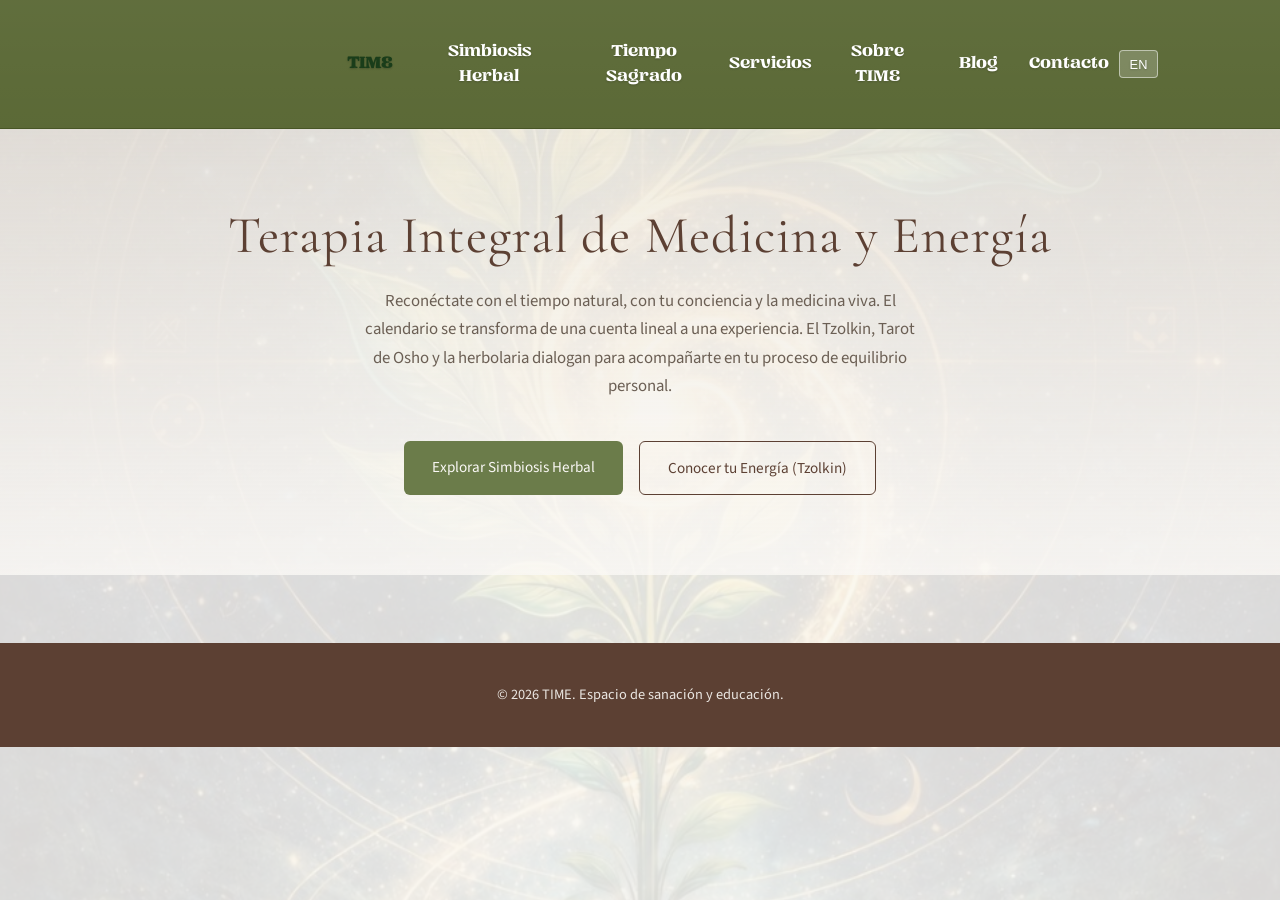
==== commit 9fd1e3a9: "Bump to v1.1.3: Sobre TIME, Simbiosis Herbal, cache + no-cache, firma, card quote Made-with: Cursor" ====
--- a/index.html
+++ b/index.html
@@ -3,6 +3,9 @@
 <head>
   <meta charset="UTF-8">
   <meta name="viewport" content="width=device-width, initial-scale=1.0">
+  <meta http-equiv="Cache-Control" content="no-cache, no-store, must-revalidate">
+  <meta http-equiv="Pragma" content="no-cache">
+  <meta http-equiv="Expires" content="0">
   <title>TIME – Terapia Integral de Medicina y Energía</title>
   <meta name="description" content="Medicina herbal personalizada, plantas medicinales, calendario Tzolkin maya, acompañamiento cuerpo-energía.">
   <link rel="manifest" href="manifest.json">
@@ -22,10 +25,10 @@
       <button type="button" class="menu-btn" aria-label="Abrir menú">☰</button>
       <nav id="nav-main" class="nav-main">
         <a href="index.html" data-es="TIME" data-en="TIME">TIME</a>
-        <a href="medicina-herbal.html" data-es="Medicina Herbal" data-en="Herbal Medicine">Medicina Herbal</a>
+        <a href="medicina-herbal.html" data-es="Simbiosis Herbal" data-en="Herbal Symbiosis">Simbiosis Herbal</a>
         <a href="tiempo-sagrado.html" data-es="Tiempo Sagrado" data-en="Sacred Time">Tiempo Sagrado</a>
         <a href="servicios.html" data-es="Servicios" data-en="Services">Servicios</a>
-        <a href="sobre-mi.html" data-es="Sobre mí" data-en="About me">Sobre mí</a>
+        <a href="sobre-mi.html" data-es="Sobre TIME" data-en="About TIME">Sobre TIME</a>
         <a href="blog.html" data-es="Blog" data-en="Blog">Blog</a>
         <a href="contacto.html" data-es="Contacto" data-en="Contact">Contacto</a>
         <button type="button" class="lang-toggle" aria-label="Cambiar idioma">EN</button>
@@ -39,7 +42,7 @@
         <h1 data-es="Terapia Integral de Medicina y Energía" data-en="Trascendental Integration of Medicine and Energy">Terapia Integral de Medicina y Energía</h1>
         <p class="intro" data-es="Reconéctate con el tiempo natural, con tu conciencia y la medicina viva. El calendario se transforma de una cuenta lineal a una experiencia. El Tzolkin, Tarot de Osho y la herbolaria dialogan para acompañarte en tu proceso de equilibrio personal." data-en="Reconnect with the natural time, with your consciousness and with living medicine. The calendar transforms from a linear count into an experience. The Tzolkin, Osho Tarot and herbalism dialogue to support you in your personal process of balance.">Reconéctate con el tiempo natural, con tu conciencia y la medicina viva. El calendario se transforma de una cuenta lineal a una experiencia. El Tzolkin, Tarot de Osho y la herbolaria dialogan para acompañarte en tu propio proceso de equilibrio.</p>
         <div class="hero-ctas">
-          <a href="medicina-herbal.html" class="btn btn-primary" data-es="Explorar Medicina Herbal" data-en="Explore Herbal Medicine">Explorar Medicina Herbal</a>
+          <a href="medicina-herbal.html" class="btn btn-primary" data-es="Explorar Simbiosis Herbal" data-en="Explore Herbal Symbiosis">Explorar Simbiosis Herbal</a>
           <a href="tiempo-sagrado.html" class="btn btn-secondary" data-es="Conocer tu Energía (Tzolkin)" data-en="Discover Your Energy (Tzolkin)">Conocer tu Energía (Tzolkin)</a>
         </div>
       </div>
--- a/css/style.css
+++ b/css/style.css
@@ -331,6 +331,12 @@
 .card h3 { margin-bottom: 0.5rem; }
 .card p { color: var(--texto-suave); font-size: 0.95rem; margin-bottom: 1rem; }
 .card .btn { margin-top: 0.5rem; }
+.card-quote {
+  font-style: italic;
+  margin-top: 1rem;
+  font-size: 1.05rem;
+  color: var(--texto-suave);
+}
 
 /* Bloques de texto + imagen */
 .block-row {
@@ -344,6 +350,24 @@
 .block-row:nth-child(even) > * { direction: ltr; }
 .block-row .text h2 { margin-bottom: 1rem; }
 .block-row .text p { color: var(--texto-suave); margin-bottom: 1rem; }
+/* Sobre mí: signature below text; z-index keeps it behind text if you tune position and overlap */
+.about-block .text {
+  position: relative;
+}
+.about-block .text > * {
+  position: relative;
+  z-index: 1;
+}
+.about-block .about-signature {
+  display: block;
+  max-width: 280px;
+  height: auto;
+  position: relative;
+  z-index: 0;
+  margin-top: -2rem; /* Tune vertical: smaller = closer to text (may overlap; image stays behind), larger = lower */
+  margin-left: auto;
+  margin-right: auto;
+}
 .block-row .img-wrap {
   aspect-ratio: 4/3;
   background: var(--arena-claro);
